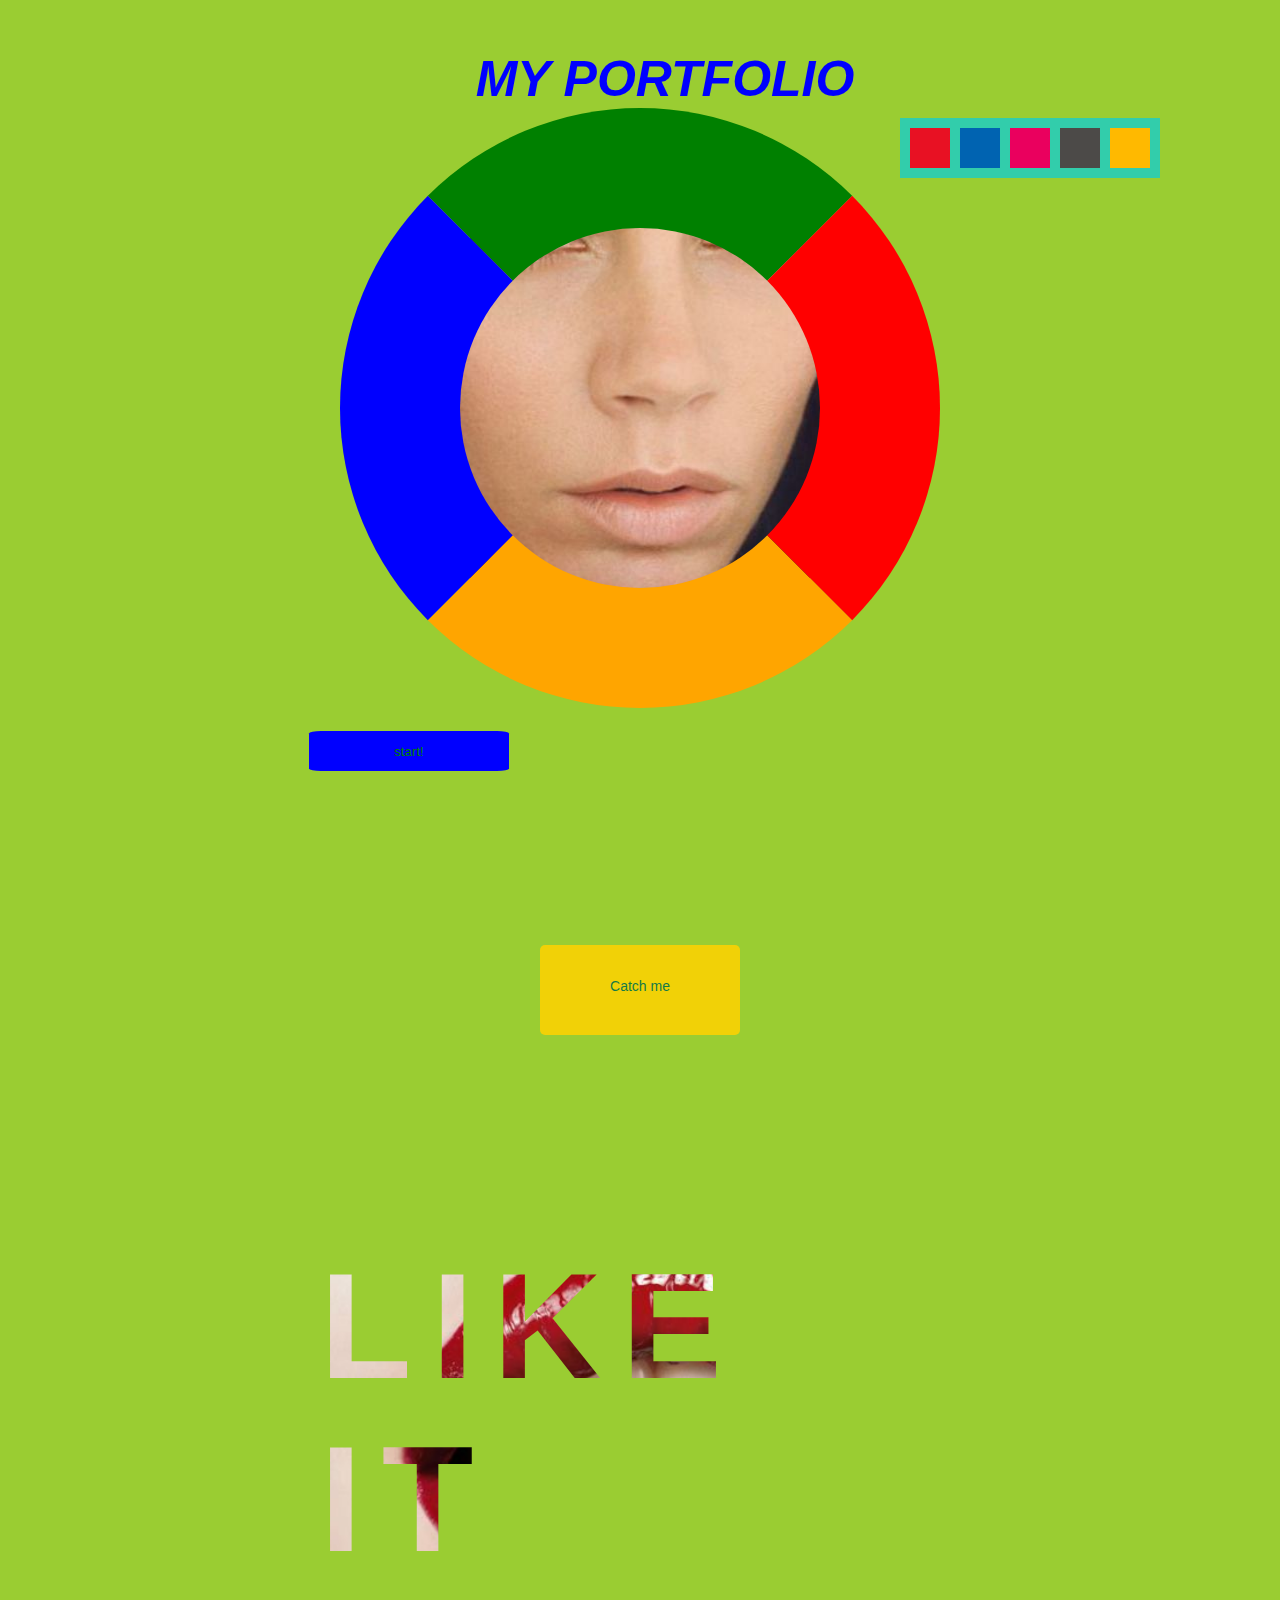
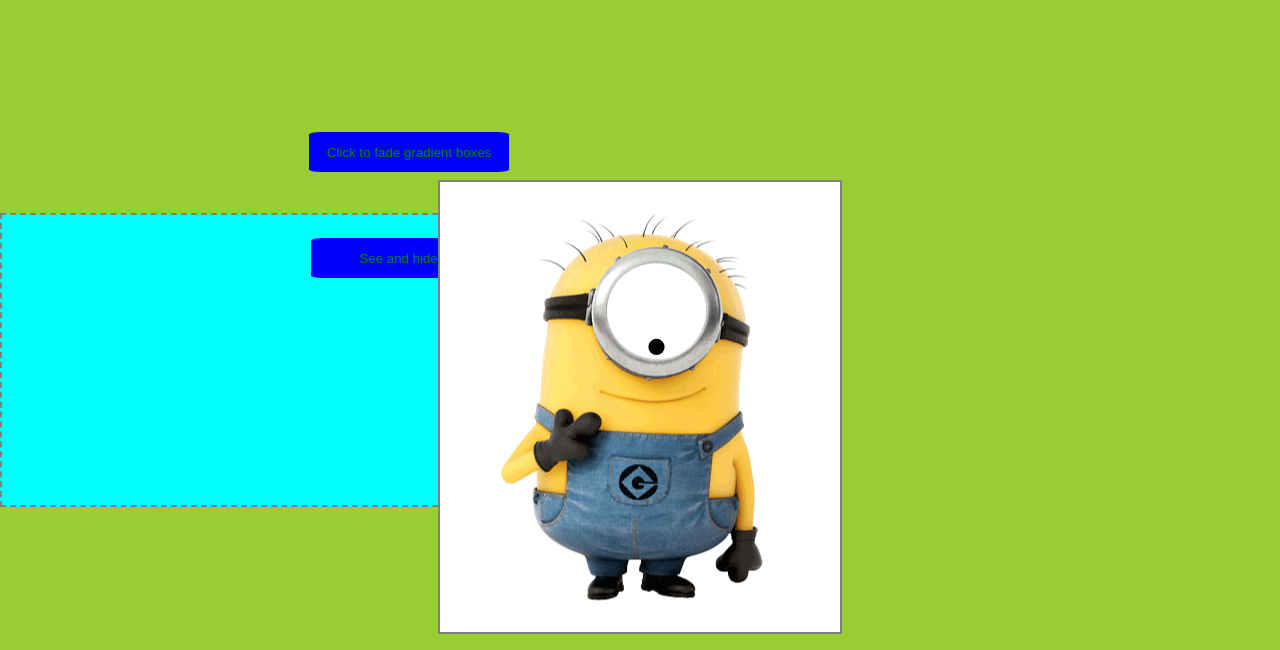
==== PROJECT 1/index.html @ 0313cc5d "add fadeIn style" ====
<!DOCTYPE html>
<html lang="en">
<head>
    <meta charset="UTF-8">
    <title>Animation in css,with elements jquery</title>
    <link rel="stylesheet" href="style.css">
    <link rel="stylesheet" href="http://code.ionicframework.com/ionicons/2.0.1/css/ionicons.min.css">
</head>
<body>
    <div id="text"></div>
    <div class="box">
        <a onclick= "changeColorRed()" id="red" href="">1</a>
        <a onclick="changeColorBlue()" id="blue"href="">2</a>
        <a onclick="changeColorPink()" id="pink" href="">3</a>
        <a onclick="changeColorGray()" id="gray" href="">4</a>
        <a onclick="changeColorYellow()" id="yellow" href="">5</a>
    </div>
    
 <div class="circle">
 </div>
 <button>start!</button>

 <div id="btn-heart">
 </div>
 <div id="textLikeIt"> 
<h1> LIKE IT</h1>
 </div>
  <div id="boxM">
      <img id="Minion" src="images/Minion.png" alt="">
      <div id="eye">.</div>
  </div>
  <div id="rodzic"> 
        <div id="FadeIN">
            <button> Click to fade gradient boxes</button>
                <div id="btnFirst">.</div>
                <div id="btnSecound">..</div>
                <div id="btnThird">...</div>
        </div>
<br>
        <div id="Toggle">
            <button id="btn-toggle">See and hide Her</button>
        </div>

  </div>


 <script src="https://ajax.aspnetcdn.com/ajax/jQuery/jquery-3.3.1.min.js"></script> 
 <script src="scipt.js"></script>
<script>
    $('button').on('click',function () {
        $('.circle').toggleClass('active');
        console.log('jest ok');
    })
</script>
</body>
</html>
---- PROJECT 1/style.css ----
body{
    margin: 0;
    padding: 0;
    background: yellowgreen;

}

.box{
    margin-top: 10px;
    margin-left: 900px;
    margin-right: 44px;
    position: absolute;
    padding: 5px;
    background:#32cdab;
}
.box a {
    width: 40px;
    height: 40px;
    float: left;
    text-indent:-9999px;
    margin: 5px;
    cursor: pointer;
}
#red{
    background:#E81123;
}
#blue{
    background:#0063B1;
}
#pink{
    background: #EA005e;
}
#gray{
    background:#4C4A48;
}

#yellow{
   background:#FFB900;
}
.circle{
    width:40vh;
    height: 40vh;
    background-image: url("images/photo.jpeg");
    background-position:57%;
    border-radius: 50%;
    border-bottom:120px solid orange ;
    border-top: 120px solid green;
    border-left: 120px solid blue;
    border-right: 120px solid red;
    margin: 0 auto;
    transition:transform 8ms ease,border 3s ease-in-out;
}
.active{
    transform: rotate(3600deg);
    border-bottom-color: orange;
    border-top: yellowgreen;
    border-left: pink;
    border-right: fuchsia;
    background-color: white;

}
#btn-heart{
    width: 200px;
    height: 90px;
    position: absolute;
    top: 110%;
    left: 50%;
    transform: translate(-50%, -50%);
    background: #f1d107;
    cursor: pointer;
    border-radius: 5px;
    overflow: hidden;
}
#btn-heart:before{
        color: rgb(20, 122, 71);
        content: 'Catch me';
        font-family: 'Franklin Gothic Medium', 'Arial Narrow', Arial, sans-serif;
        font-size: 14px;
        position: absolute;
        top: 46%;
        left: 50%;
        transform: translate(-50%, -50%);
        transition: all 0.5s;
    }
#btn-heart:hover:before{
    top:-30px; 
}
#btn-heart:after{
    font-family: 'Ionicons';
    content: '\f141';
    font-size: 40px;
    color: red;
    position: absolute;
    top:46%;
    left: 50%;
    transform: translate(-50%, -50%);
    top:140%;
    transition: all 0.5s;
}
#btn-heart:hover::after{
    top:50%;
}

button{
    background-color: blue;
    color: green;
    width: 200px;
    height: 40px;
    margin: 23px auto;
    border: none;
    margin-left: 309px;
    align-content: center;
    border-radius: 6%;
}

#textLikeIt{
        margin: 565px 12px 12px auto;
        padding: 169px;
        font-family: Arial, Helvetica, sans-serif;
        background: transparent;
    }



h1{
    font-size: 150px;
    font-family: Arial, Helvetica, sans-serif;
    margin-top:0px;
    margin-left: 124px;
    margin-bottom: 145px;
    text-transform: uppercase;
    font-weight: bold;
    letter-spacing: 20px;
    position: absolute;
    transform: translate(-50%, -50%);
    background: url(images/harperbazzarUK.jpg);
    background-size: cover;
    top: 157%;
    left: 50%;
    transform: translate(-50%,-50%);
    margin: 0;
    background-size: cover;
    /*-webkit-text-fill-color:transparent;
    -webkit-background-clip:text;
    -moz-background-clip: text;*/
    background-clip: text;
    -webkit-background-clip: text;
    color: transparent;
}
#text{  
        color: blue;
        font-family: Arial, Helvetica, sans-serif;
        font-style: italic;
        font-weight: bold;
        margin-left: 450px;
        margin-right: 400px;
        margin-top: 50px;
        font-size: 50px;
        text-align: center;
}
/*Minion div*/
#boxM{
    width: 300px;
    height: 350px;
    background-color: white;
    border: 2px solid grey;
    padding: 50px;
    position: absolute;
    top: 223%;
    left:50%;
    transform: translate(-50%, -50%);
    z-index:1;
}
#boxM:hover{
    cursor: wait;
}
#boxM #Minion{
    position: absolute;
    top:50%;
    left:50%;
    transform: translate(-50%, -50%);

}
#eye{
    width: 100px;
    height: 100px; 
    font-size: 100px;
    font-weight: bold;
    border-radius: 50%;
    text-align: center;
    position: absolute;
    top: 18%;
    left: 41.6%;
}
/* button hover*/
#FadeIn{
    width: 605;
    height: 500px;
    border: 2px solid aliceblue;
    margin-left: 10px;
}
p{
    margin-left:50px;
    margin-top:80px;
    margin-bottom:50px;
    font-size: 15px;
}
#btnFirst{
    background: linear-gradient(90deg,#E2FF86,#8FFF87);
    height: 54px;
    width: 120px;
    display: none;
    border: 2px solid grey;
    font-family: Arial, Helvetica,sans-serif;
    font-weight: bolder;
    font-size: 14px;
    color:#5E6ED4E6;
    margin-left:50px;
    margin-top:80px;
    margin-bottom:50px;
    border-radius:30%;
    text-align: center;
    line-height: 48px;
    border-radius: 50px;
    padding: -11px;
    position: absolute;
    transform: translate(-9%,-10%);
    /*overflow: hidden;*/
    z-index: 99;
    cursor: pointer;
}
#btnSecound{
    background: linear-gradient(90deg,#4FC3F7,#4CAF50);
    height: 54px;
    width: 120px;
    display: none;
    border: 2px solid grey;
    font-family: Arial, Helvetica,sans-serif;
    font-weight: bolder;
    font-size: 14px;
    color:#5E6ED4E6;
    margin-left:251px;
    margin-top:80px;
    margin-bottom:50px;
    border-radius:30%;
    text-align: center;
    line-height: 48px;
    border-radius: 50px;
    padding: -11px;
    position: absolute;
    transform: translate(-9%,-10%);
    /*overflow: hidden;*/
    z-index: 99;
    cursor: pointer;
}
#btnThird{
    background: linear-gradient(90deg,#e57373,#AB47BC);
    height: 54px;
    width: 120px;
    display: none;
    border: 2px solid grey;
    font-family: Arial, Helvetica,sans-serif;
    font-weight: bolder;
    font-size: 14px;
    color:#5E6ED4E6;
    margin-left:448px;
    margin-top:80px;
    margin-bottom:50px;
    border-radius:30%;
    text-align: center;
    line-height: 48px;
    border-radius: 50px;
    padding: -11px;
    position: absolute;
    transform: translate(-9%,-10%);
    /*overflow: hidden;*/
    z-index: 99;
    cursor: pointer;
}
#FadeIn{
    background: yellow;
    border: 2px dashed gray;
    height: 300px;
    width: 605px;
}
#Toggle{
    background-color: aqua;
    border: 2px dashed gray;
    width: 605px;
    height: 290px;
}
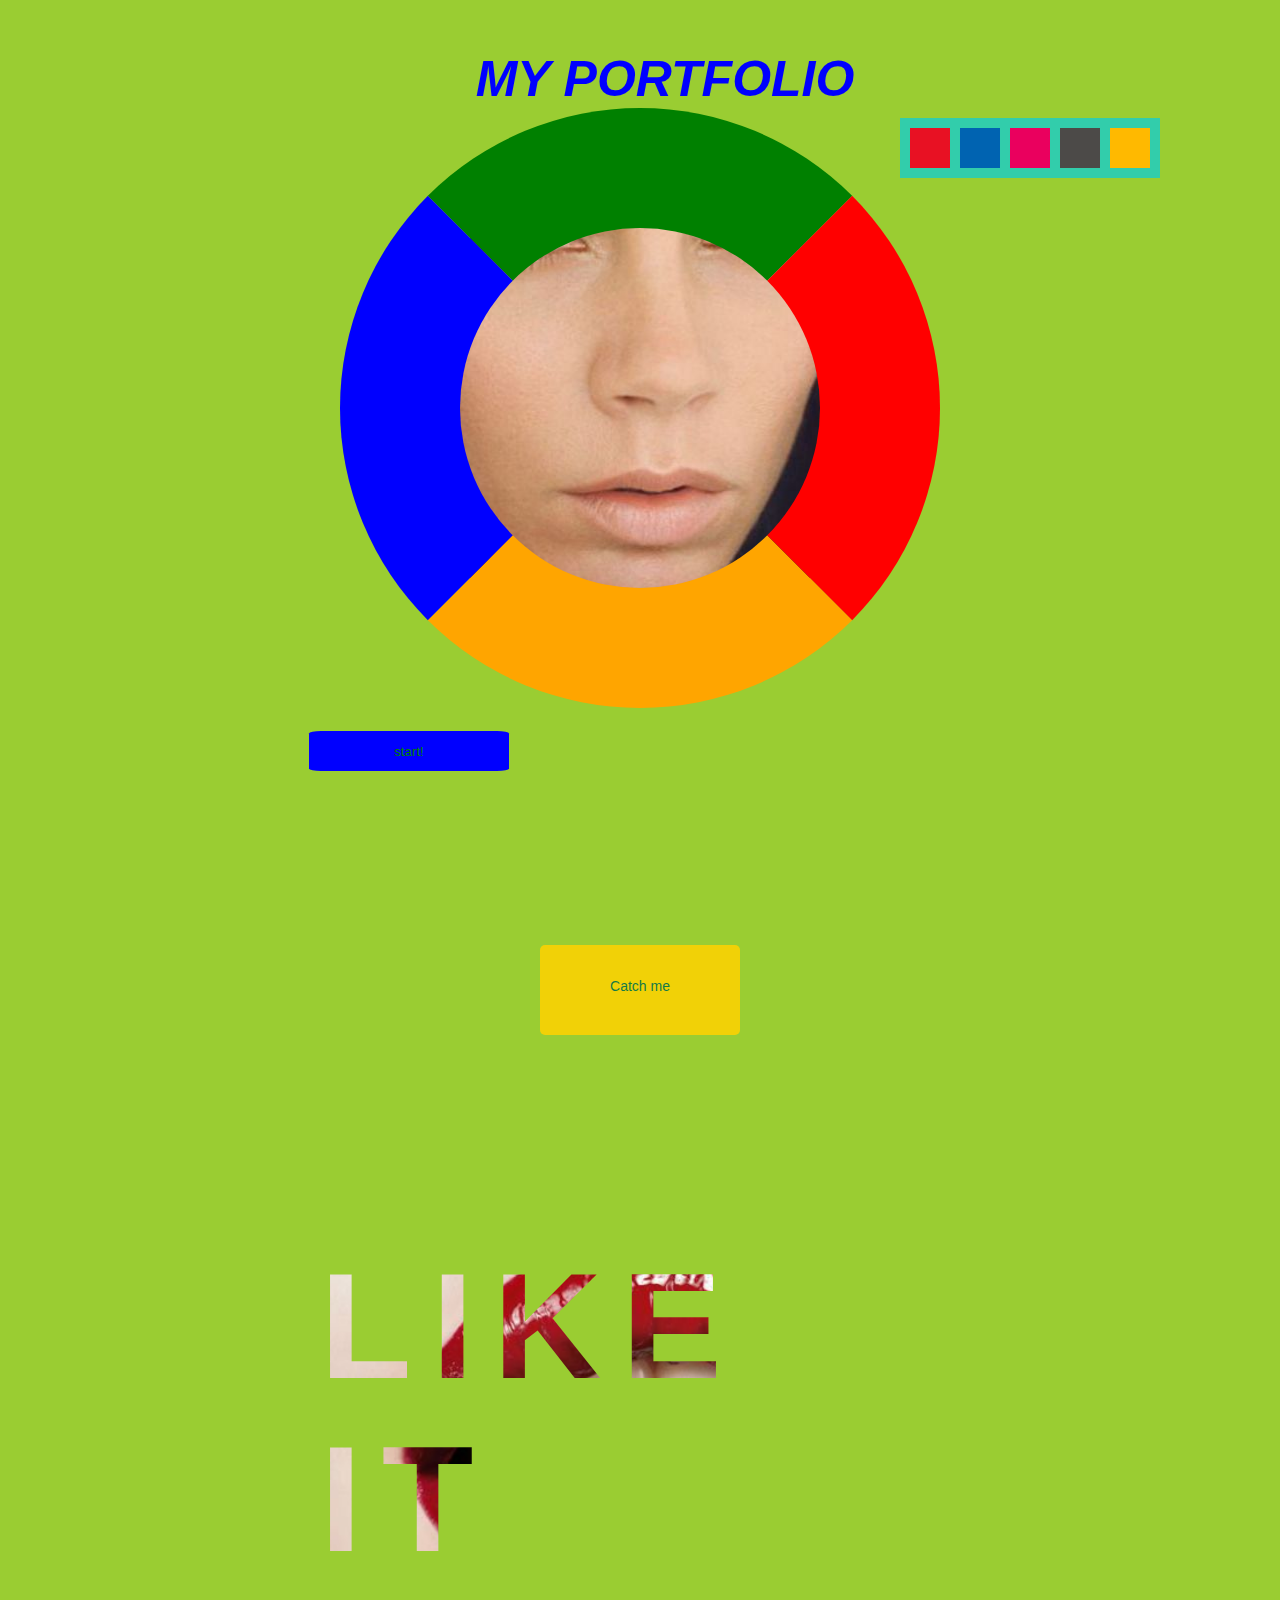
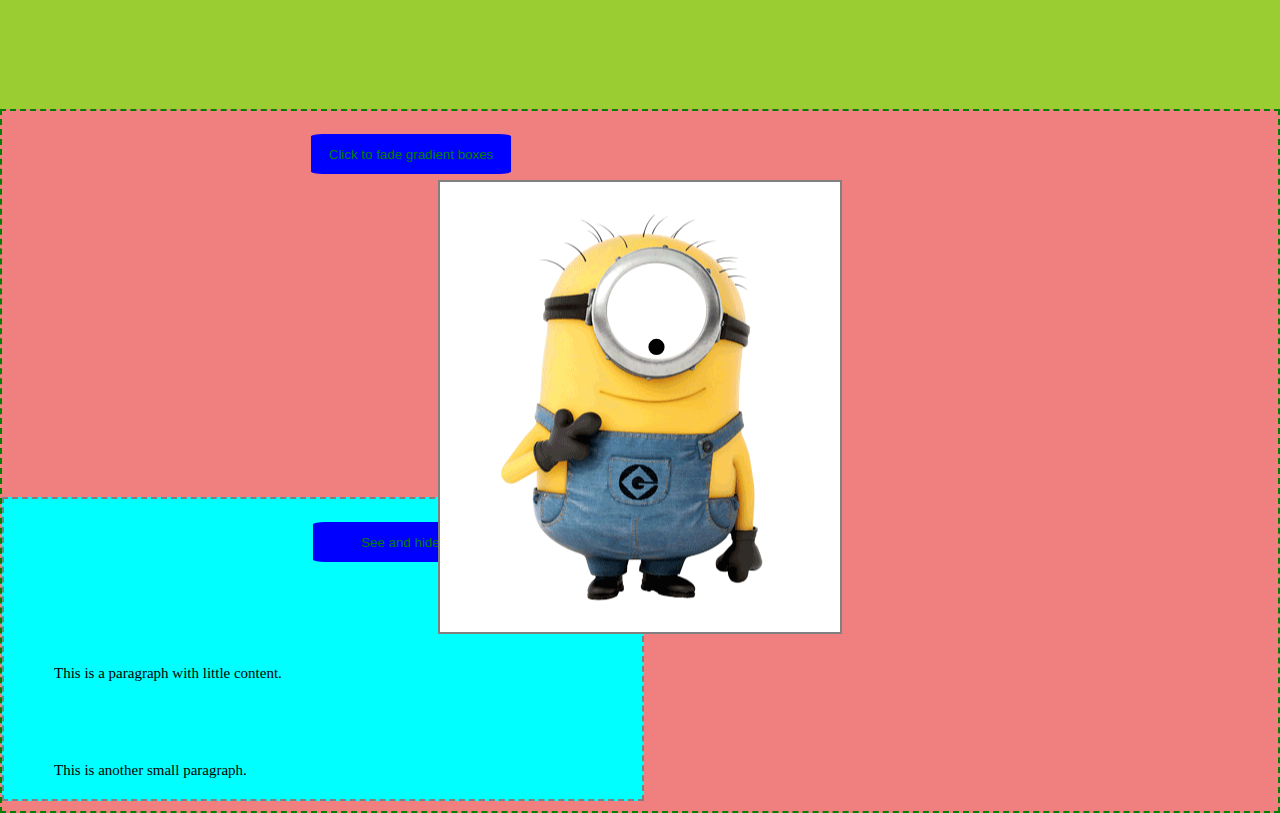
==== commit 082b9bbb: "add two p in toggle div" ====
--- a/PROJECT 1/index.html
+++ b/PROJECT 1/index.html
@@ -39,6 +39,8 @@
 <br>
         <div id="Toggle">
             <button id="btn-toggle">See and hide Her</button>
+            <p>This is a paragraph with little content.</p>
+            <p>This is another small paragraph.</p>
         </div>
 
   </div>
--- a/PROJECT 1/style.css
+++ b/PROJECT 1/style.css
@@ -277,15 +277,23 @@
     z-index: 99;
     cursor: pointer;
 }
+#rodzic{
+    border: 2px dashed green;
+    height: 700px;
+    background: lightcoral;
+}
 #FadeIn{
-    background: yellow;
+    background-color: rgb(37, 233, 19);
     border: 2px dashed gray;
     height: 300px;
-    width: 605px;
+    width: 40%;
+    float: left;
 }
 #Toggle{
     background-color: aqua;
     border: 2px dashed gray;
-    width: 605px;
-    height: 290px;
+    width: 50%;
+    height: 300px;
+    float: left;
+    margin-top: 282px;
 }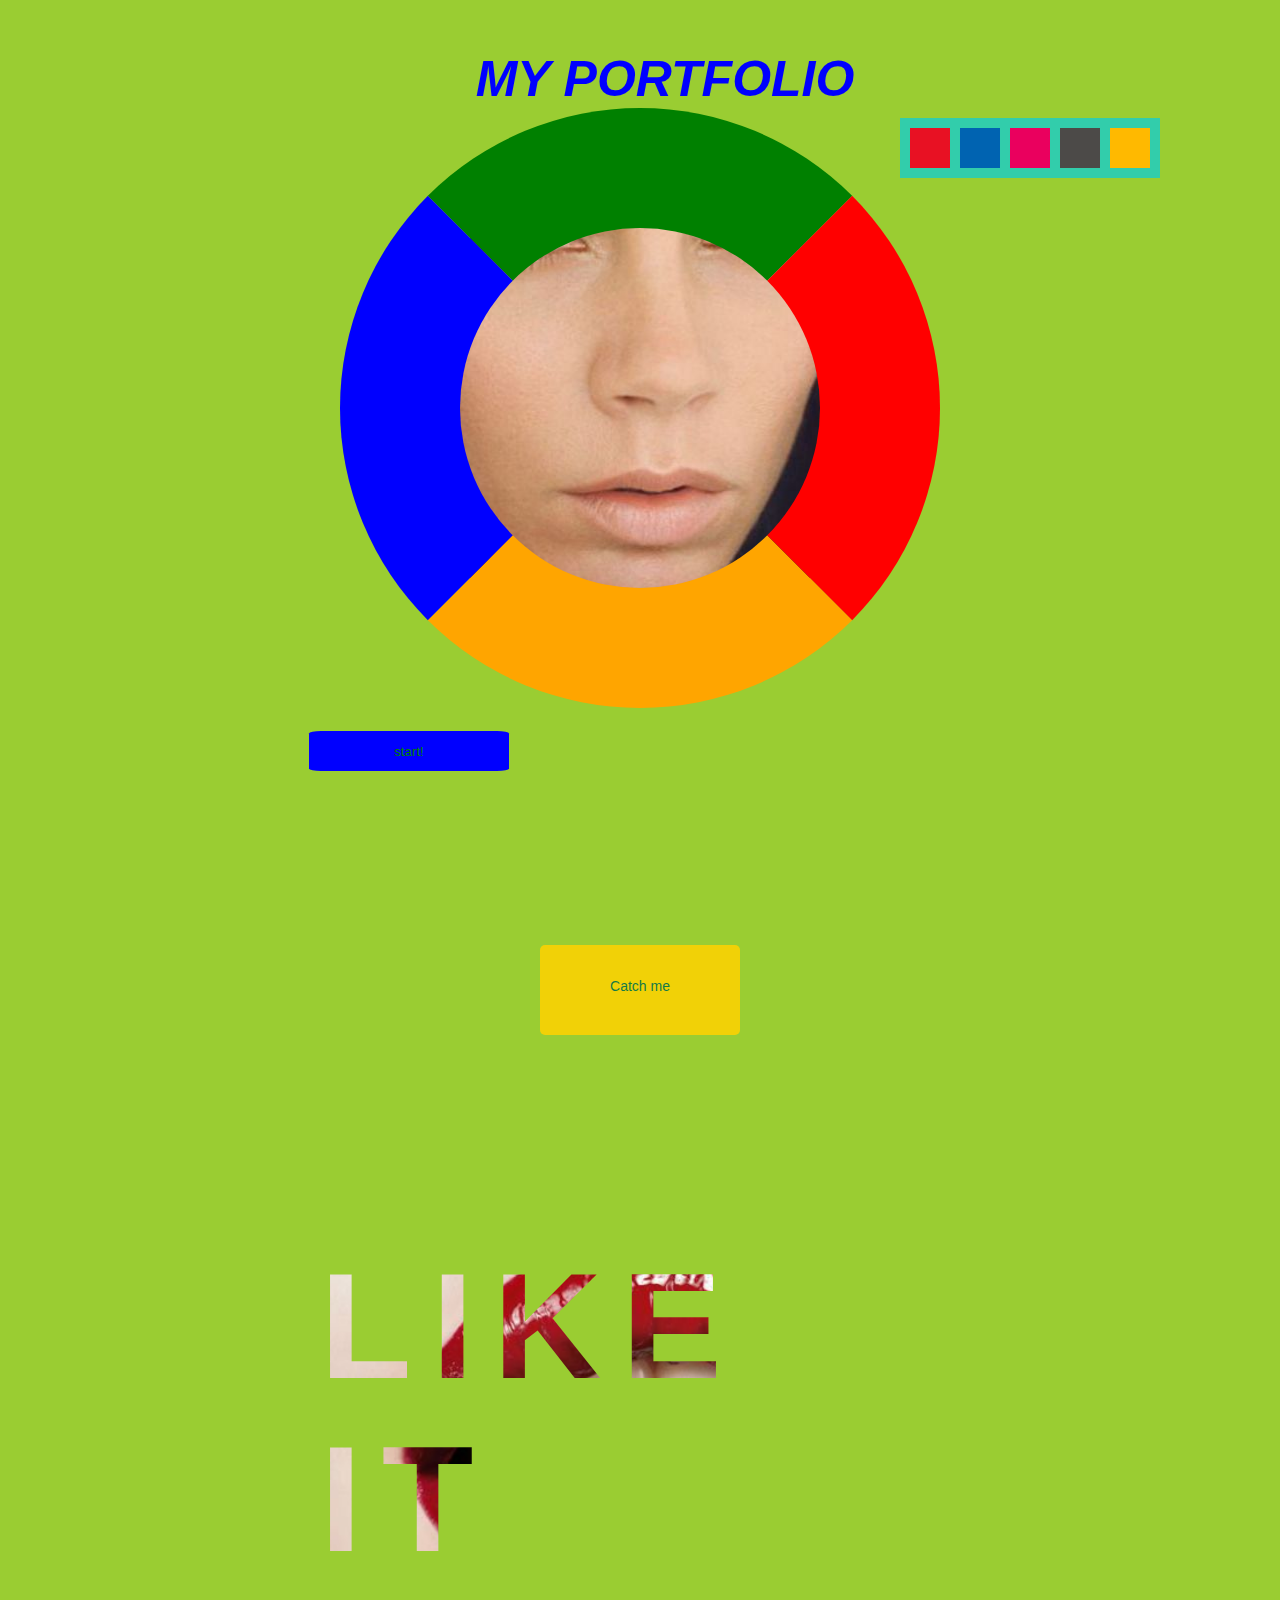
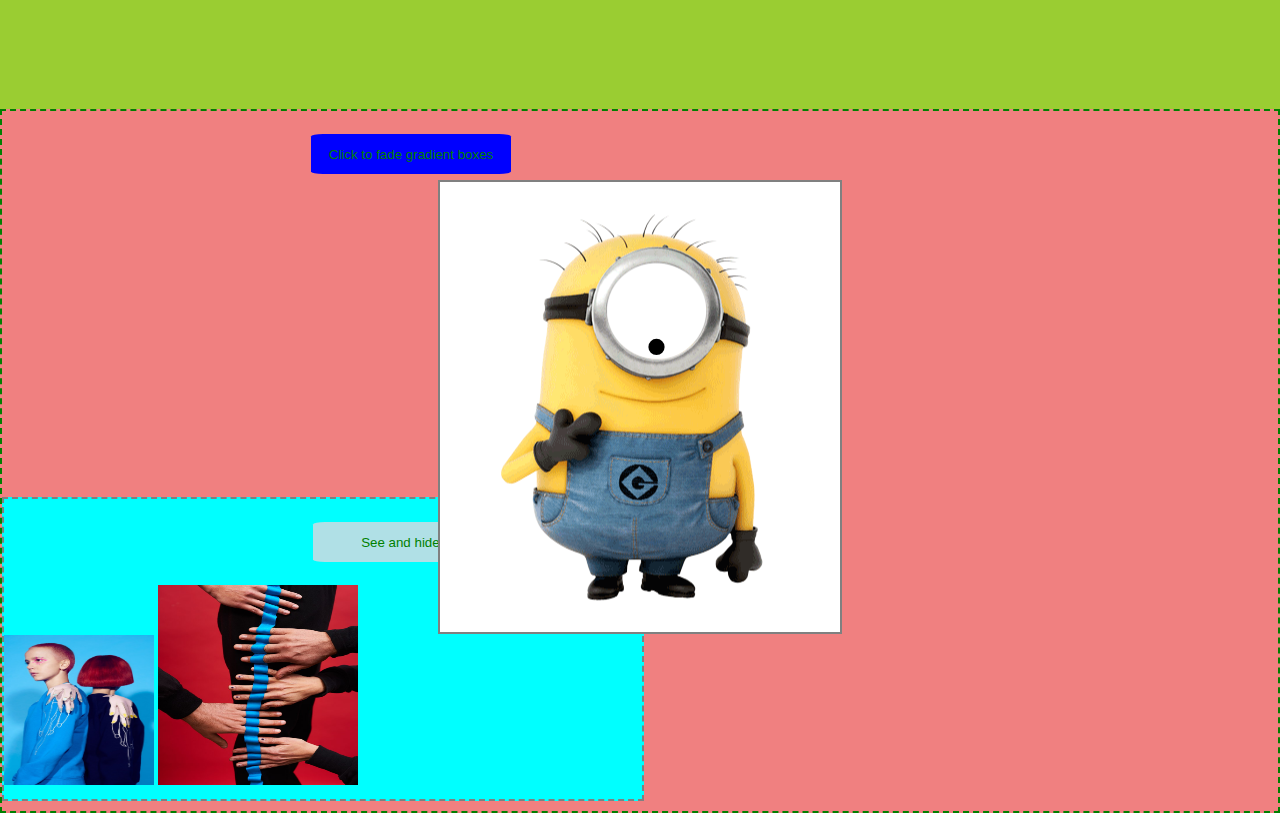
==== commit 5a4ced40: "add two img" ====
--- a/PROJECT 1/index.html
+++ b/PROJECT 1/index.html
@@ -39,8 +39,8 @@
 <br>
         <div id="Toggle">
             <button id="btn-toggle">See and hide Her</button>
-            <p>This is a paragraph with little content.</p>
-            <p>This is another small paragraph.</p>
+            <img src="images/2b-1.jpg" width="150px" height="150px"  margin="30px 30px 30px 30px" alt="">
+            <img src="images/3a-1.jpg" width="200px" height="200px" margin=" -186px 113px 111px 199px" alt="">
         </div>
 
   </div>
--- a/PROJECT 1/style.css
+++ b/PROJECT 1/style.css
@@ -296,4 +296,16 @@
     height: 300px;
     float: left;
     margin-top: 282px;
+}
+#btn-toggle{
+background-color:powderblue;
+color: green;
+width: 200px;
+height: 40px;
+margin: 23px auto;
+    margin-left: auto;
+border: none;
+margin-left: 309px;
+align-content: center;
+border-radius: 6%;
 }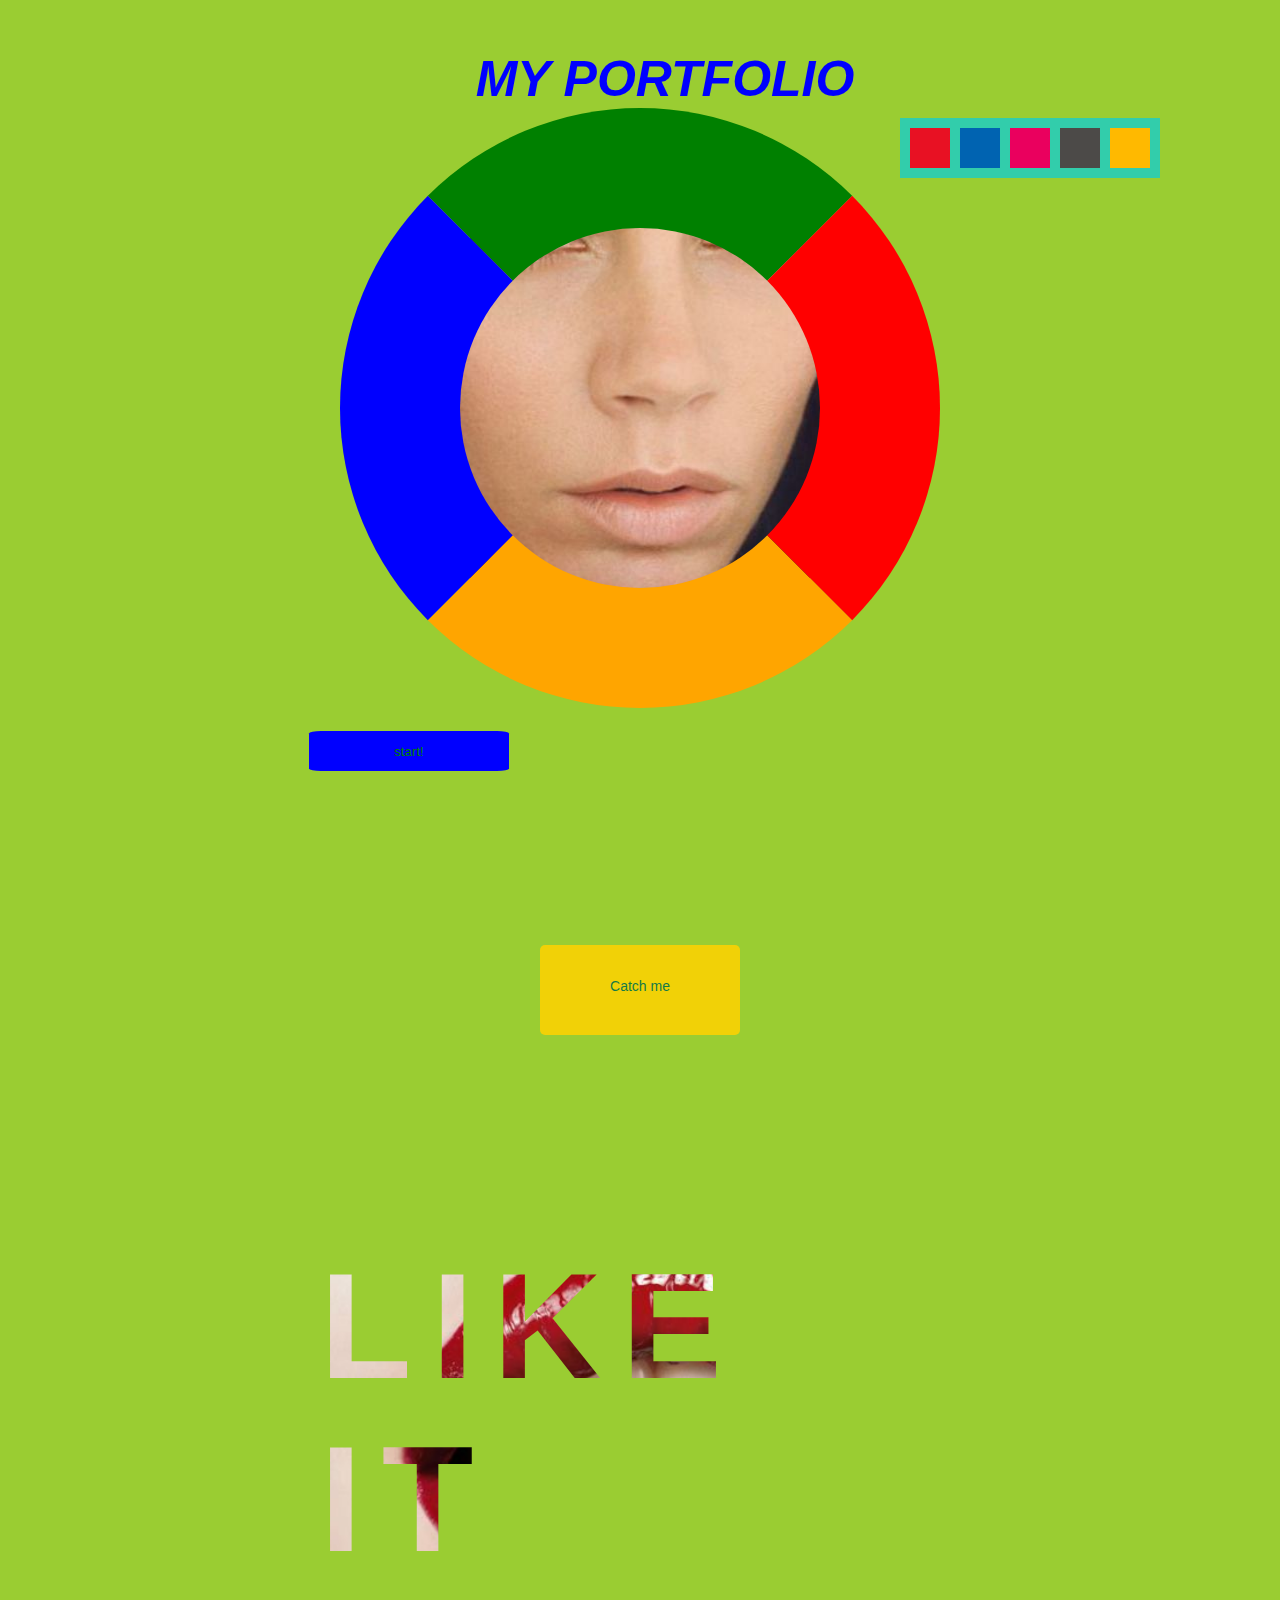
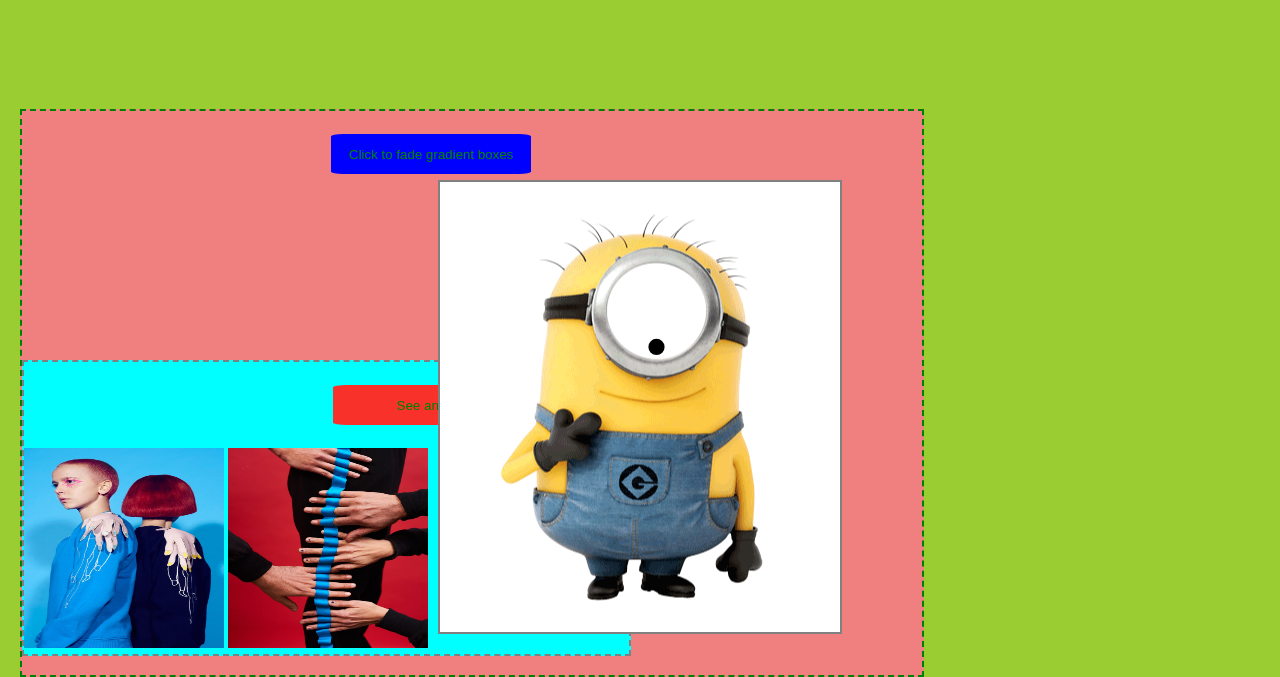
==== commit d46cc97d: "change margin and width rodzic" ====
--- a/PROJECT 1/index.html
+++ b/PROJECT 1/index.html
@@ -39,7 +39,7 @@
 <br>
         <div id="Toggle">
             <button id="btn-toggle">See and hide Her</button>
-            <img src="images/2b-1.jpg" width="150px" height="150px"  margin="30px 30px 30px 30px" alt="">
+            <img src="images/2b-1.jpg" width="200px" height="200px"  margin="30px 30px 30px 30px" alt="">
             <img src="images/3a-1.jpg" width="200px" height="200px" margin=" -186px 113px 111px 199px" alt="">
         </div>
 
--- a/PROJECT 1/style.css
+++ b/PROJECT 1/style.css
@@ -279,28 +279,30 @@
 }
 #rodzic{
     border: 2px dashed green;
-    height: 700px;
+    height: 564px;
     background: lightcoral;
+    width: 900px;
+    margin-left: 20px;
 }
 #FadeIn{
     background-color: rgb(37, 233, 19);
-    border: 2px dashed gray;
-    height: 300px;
-    width: 40%;
+    border: 3px solid whitesmoke;
+    height: 224px;
+    width:605px;
     float: left;
 }
 #Toggle{
     background-color: aqua;
     border: 2px dashed gray;
-    width: 50%;
-    height: 300px;
+    width:605px;
+    height: 292px;
     float: left;
-    margin-top: 282px;
+    margin-top: 145px;
 }
 #btn-toggle{
-background-color:powderblue;
+background-color:#f8312a;
 color: green;
-width: 200px;
+width: 38%;
 height: 40px;
 margin: 23px auto;
     margin-left: auto;
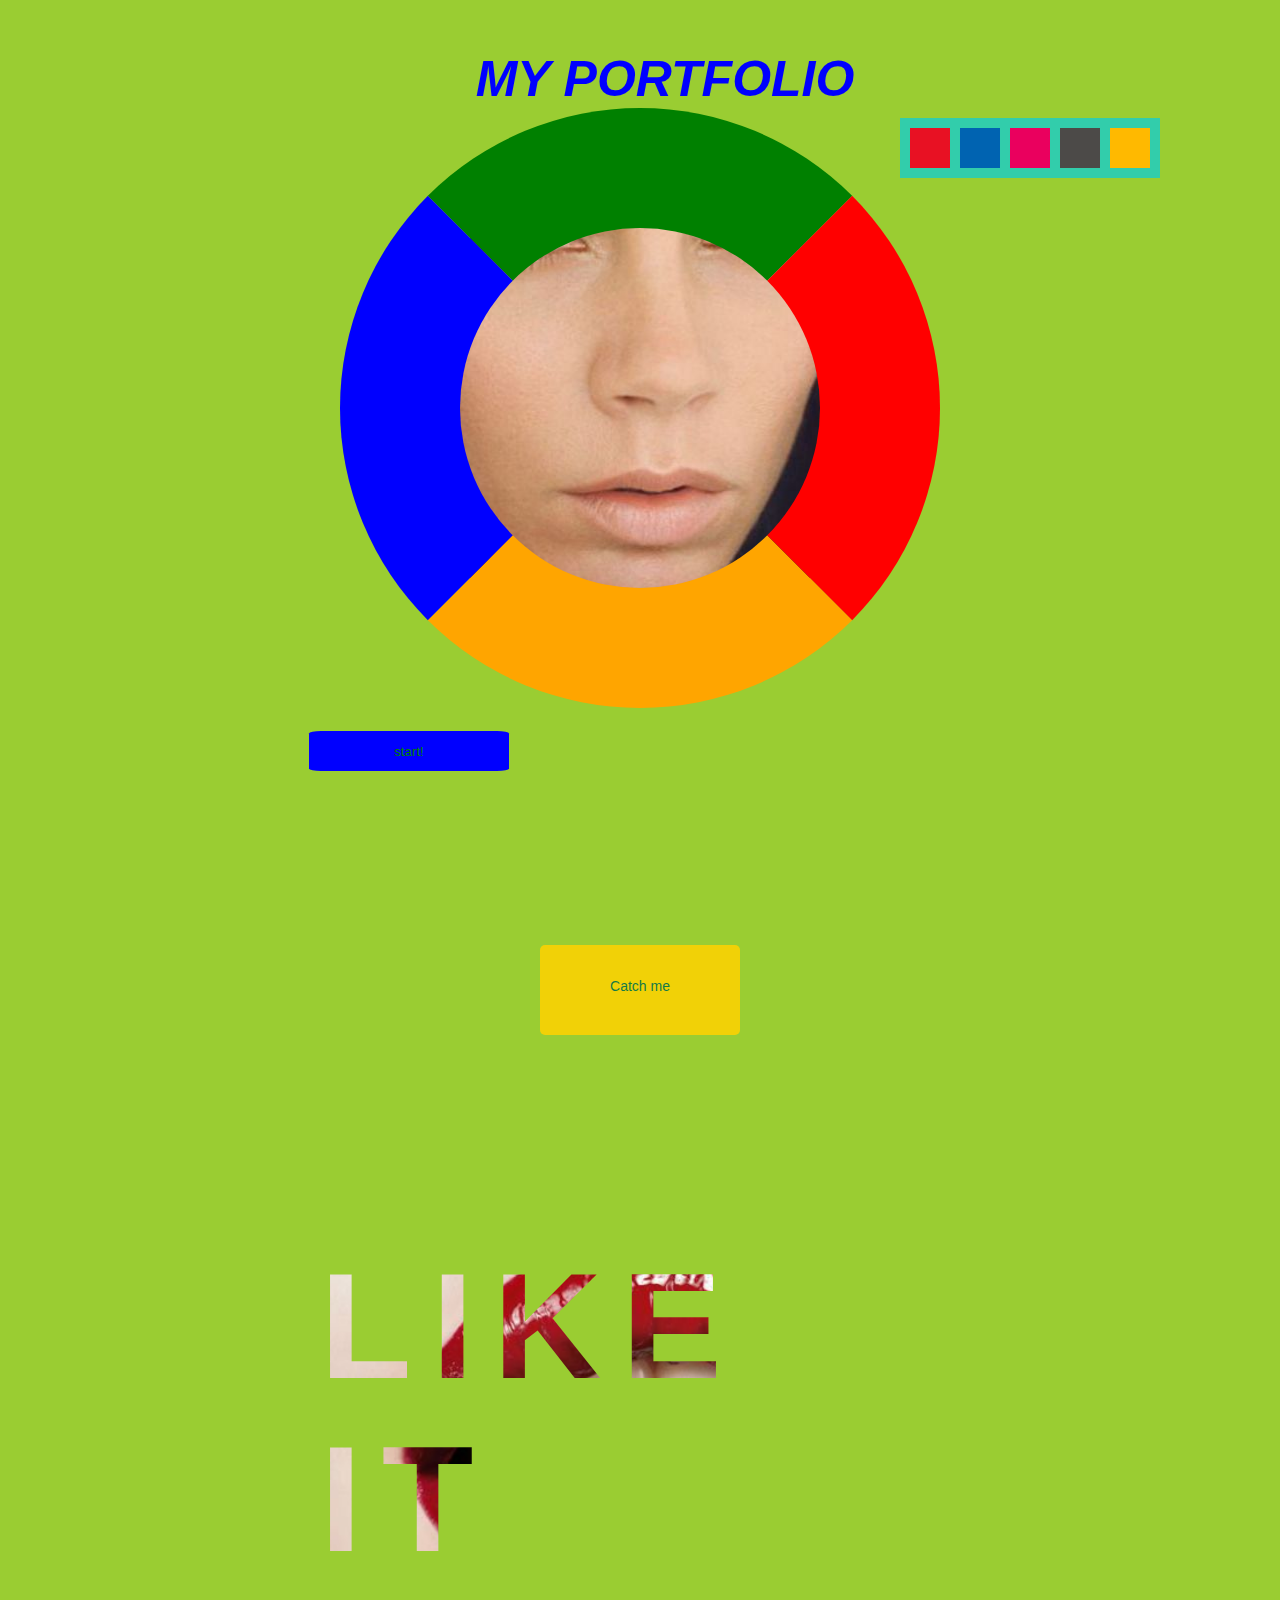
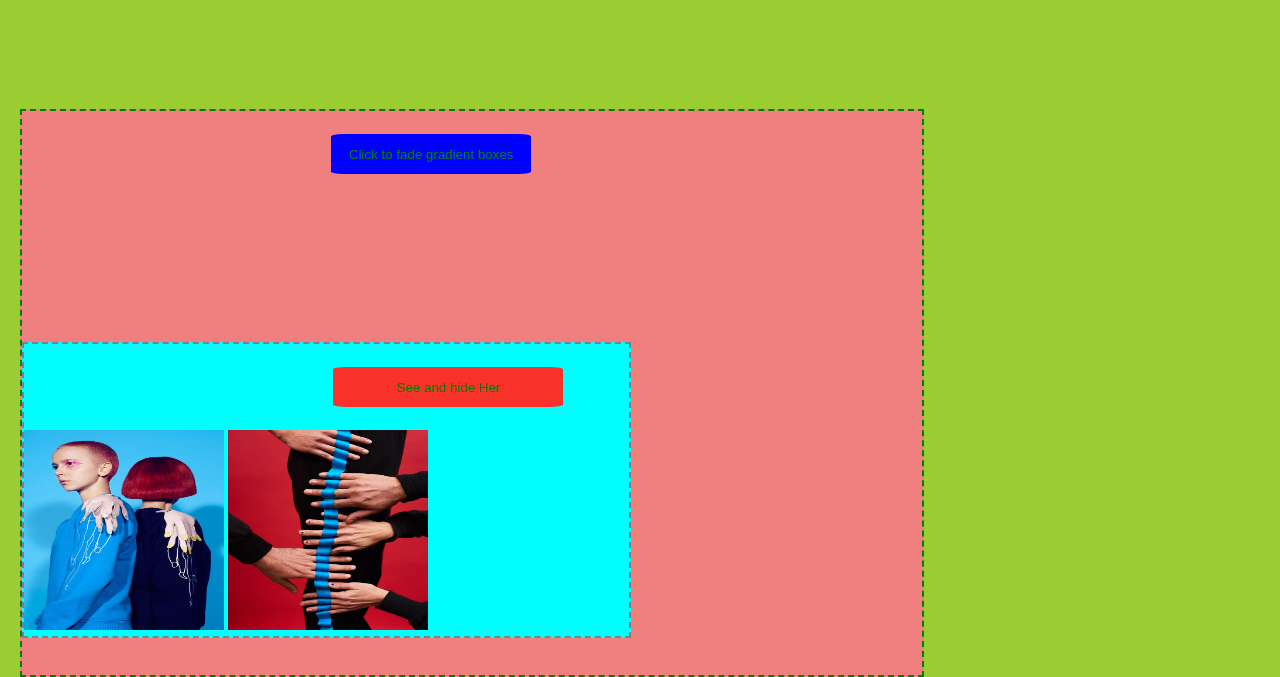
==== commit 6dd38400: "remove minion div" ====
--- a/PROJECT 1/index.html
+++ b/PROJECT 1/index.html
@@ -25,10 +25,7 @@
  <div id="textLikeIt"> 
 <h1> LIKE IT</h1>
  </div>
-  <div id="boxM">
-      <img id="Minion" src="images/Minion.png" alt="">
-      <div id="eye">.</div>
-  </div>
+
   <div id="rodzic"> 
         <div id="FadeIN">
             <button> Click to fade gradient boxes</button>
@@ -36,7 +33,7 @@
                 <div id="btnSecound">..</div>
                 <div id="btnThird">...</div>
         </div>
-<br>
+       
         <div id="Toggle">
             <button id="btn-toggle">See and hide Her</button>
             <img src="images/2b-1.jpg" width="200px" height="200px"  margin="30px 30px 30px 30px" alt="">
--- a/PROJECT 1/style.css
+++ b/PROJECT 1/style.css
@@ -158,40 +158,7 @@
         font-size: 50px;
         text-align: center;
 }
-/*Minion div*/
-#boxM{
-    width: 300px;
-    height: 350px;
-    background-color: white;
-    border: 2px solid grey;
-    padding: 50px;
-    position: absolute;
-    top: 223%;
-    left:50%;
-    transform: translate(-50%, -50%);
-    z-index:1;
-}
-#boxM:hover{
-    cursor: wait;
-}
-#boxM #Minion{
-    position: absolute;
-    top:50%;
-    left:50%;
-    transform: translate(-50%, -50%);
-
-}
-#eye{
-    width: 100px;
-    height: 100px; 
-    font-size: 100px;
-    font-weight: bold;
-    border-radius: 50%;
-    text-align: center;
-    position: absolute;
-    top: 18%;
-    left: 41.6%;
-}
+
 /* button hover*/
 #FadeIn{
     width: 605;
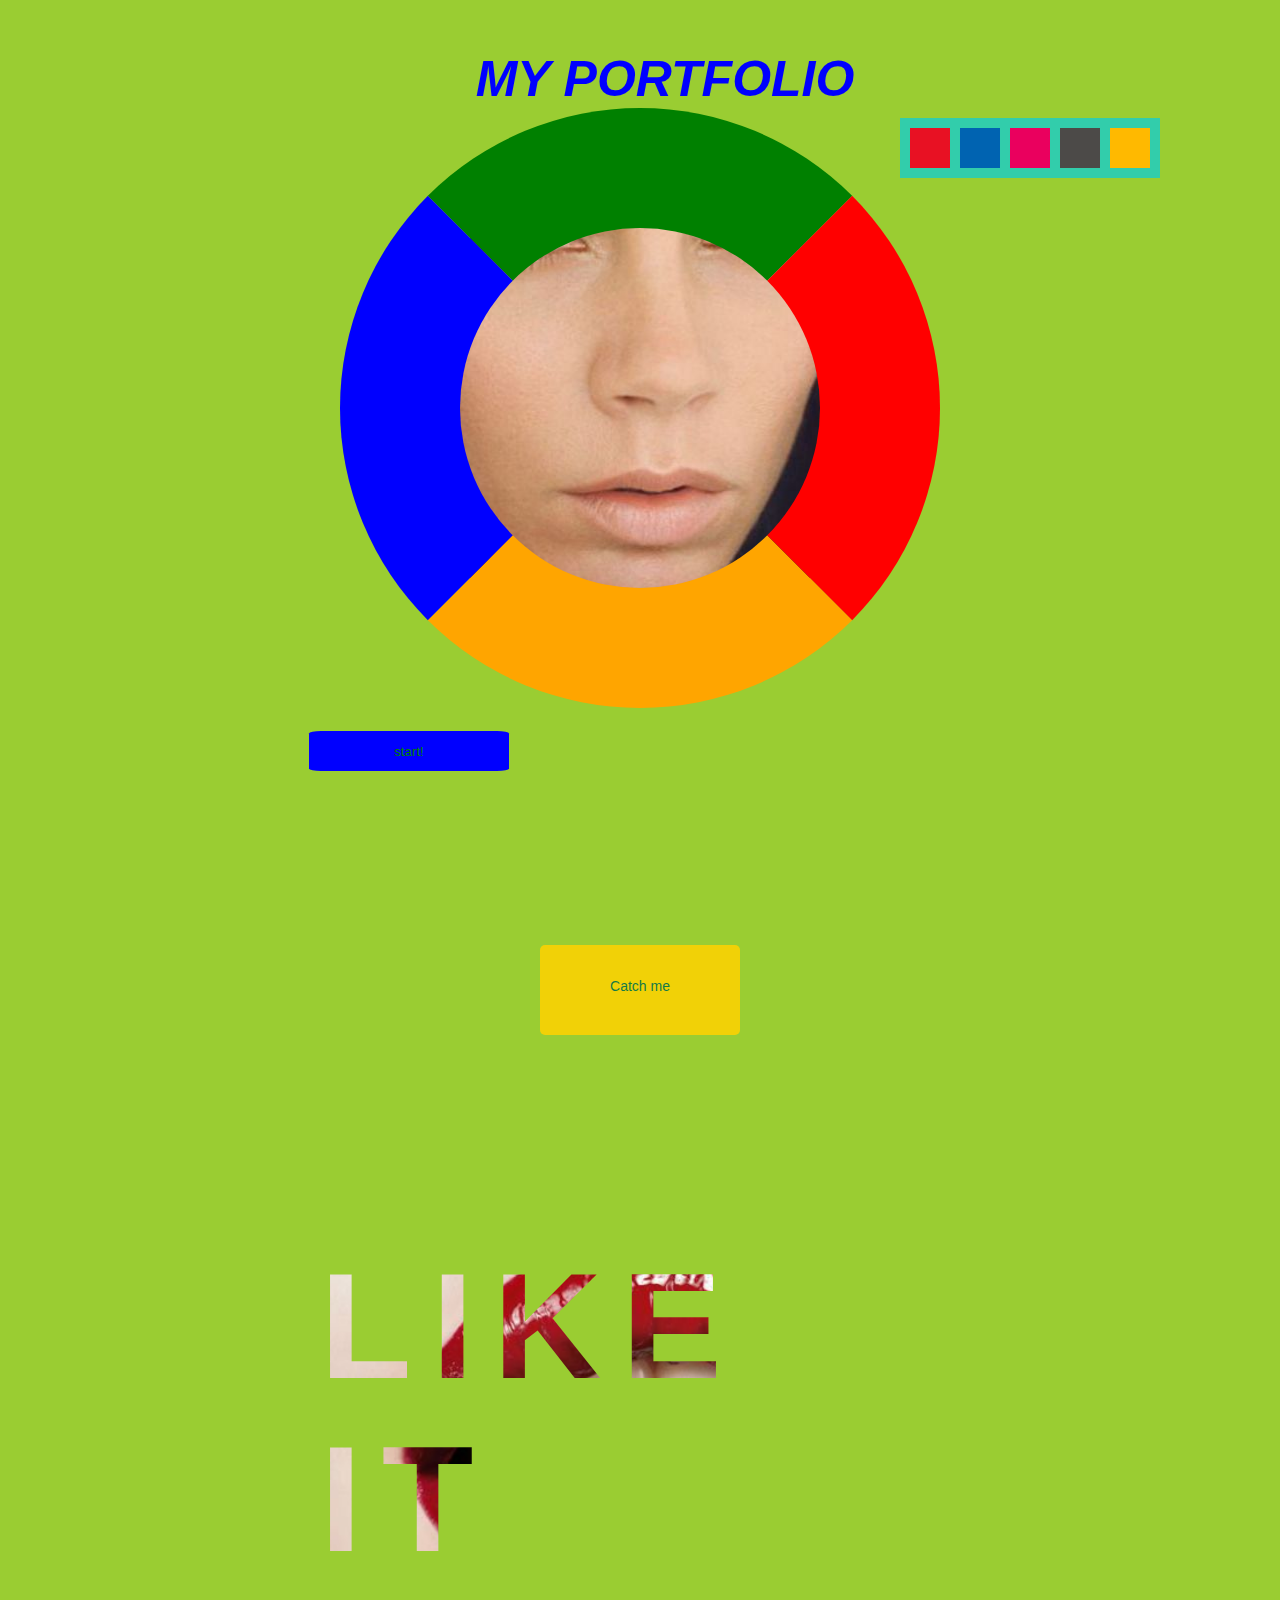
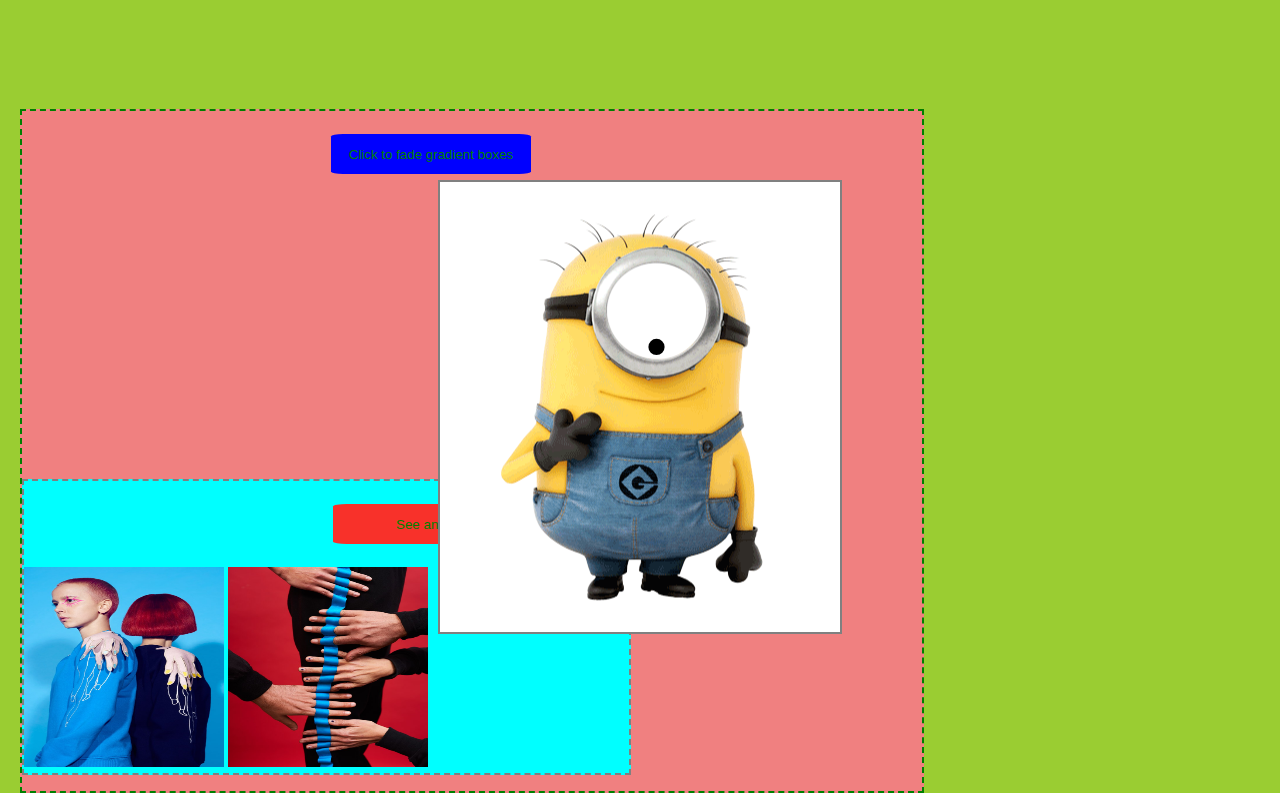
==== commit 4d37eb17: "change and compare margin top and height divs" ====
--- a/PROJECT 1/index.html
+++ b/PROJECT 1/index.html
@@ -25,7 +25,10 @@
  <div id="textLikeIt"> 
 <h1> LIKE IT</h1>
  </div>
-
+ <div id="boxM">
+      <img id="Minion" src="images/Minion.png" alt="">
+      <div id="eye">.</div>
+  </div>
   <div id="rodzic"> 
         <div id="FadeIN">
             <button> Click to fade gradient boxes</button>
--- a/PROJECT 1/style.css
+++ b/PROJECT 1/style.css
@@ -158,7 +158,40 @@
         font-size: 50px;
         text-align: center;
 }
-
+/*Minion div*/
+#boxM{
+    width: 300px;
+    height: 350px;
+    background-color: white;
+    border: 2px solid grey;
+    padding: 50px;
+    position: absolute;
+    top: 223%;
+    left:50%;
+    transform: translate(-50%, -50%);
+    z-index:1;
+}
+#boxM:hover{
+    cursor: wait;
+}
+#boxM #Minion{
+    position: absolute;
+    top:50%;
+    left:50%;
+    transform: translate(-50%, -50%);
+
+}
+#eye{
+    width: 100px;
+    height: 100px; 
+    font-size: 100px;
+    font-weight: bold;
+    border-radius: 50%;
+    text-align: center;
+    position: absolute;
+    top: 18%;
+    left: 41.6%;
+}
 /* button hover*/
 #FadeIn{
     width: 605;
@@ -246,7 +279,7 @@
 }
 #rodzic{
     border: 2px dashed green;
-    height: 564px;
+    height: 680px;
     background: lightcoral;
     width: 900px;
     margin-left: 20px;
@@ -264,7 +297,7 @@
     width:605px;
     height: 292px;
     float: left;
-    margin-top: 145px;
+    margin-top: 282px;
 }
 #btn-toggle{
 background-color:#f8312a;
